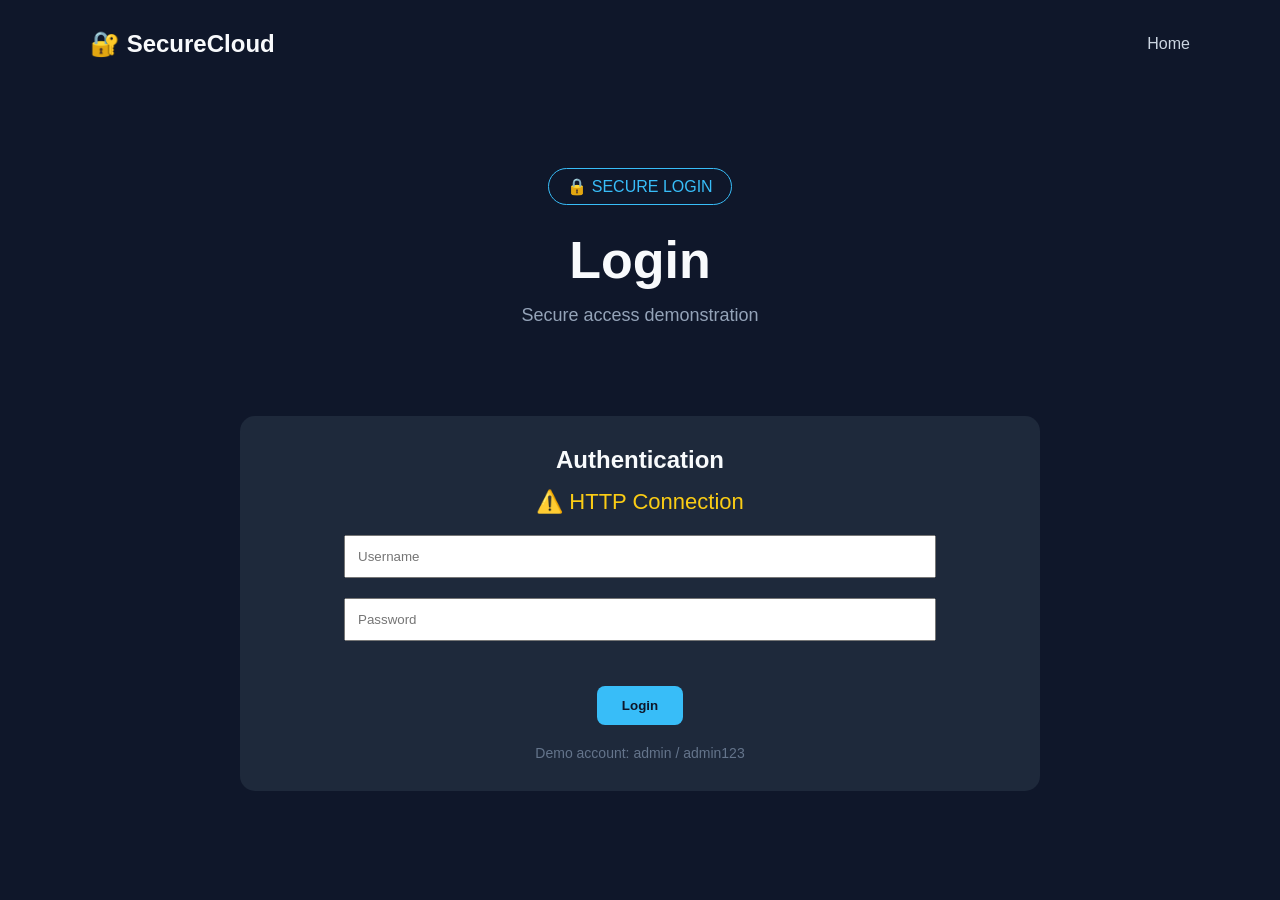
==== Code/dashboard.html @ 0ae7b1c5 "[UI] add dashboard" ====
<!DOCTYPE html>
<html lang="en">

<head>
    <meta charset="UTF-8">
    <meta name="viewport" content="width=device-width, initial-scale=1.0">

    <title>SecureCloud - Dashboard</title>

    <link rel="stylesheet" href="css/style.css">
</head>

<body>

<header class="container">
    <div class="logo">🔐 SecureCloud</div>

    <nav>
        <a href="index.html">Home</a>
        <a href="#" class="logout-btn">Logout</a>
    </nav>
</header>

<main class="container">

    <section class="hero">

        <div class="badge">
            🔒 PROTECTED AREA
        </div>

        <h1>Dashboard</h1>

        <p>
            Welcome, <span id="welcomeUser">user</span>
        </p>

    </section>

    <section class="status">

        <h2>Website Security Status</h2>

        <div class="secure">
            🔒 Secure Connection
        </div>

        <p>
            This page is only accessible after login.
        </p>

    </section>

    <section class="features">

        <div class="feature">
            <h3>🔐 Access Control</h3>
            <p>
                Protected page requires
                a successful login.
            </p>
        </div>

        <div class="feature">
            <h3>🔒 HTTPS</h3>
            <p>
                Data transmitted securely
                over SSL/TLS.
            </p>
        </div>

        <div class="feature">
            <h3>🚪 Session</h3>
            <p>
                Session ends when
                you click Logout.
            </p>
        </div>

    </section>

    <div class="hero">
        <a href="#" class="logout-btn btn">
            Logout
        </a>
    </div>

</main>

<footer>
    SecureCloud Demo — Cloud Computing Project
</footer>

<script src="js/security.js"></script>

</body>
</html>
---- Code/css/style.css ----
* {
    margin: 0;
    padding: 0;
    box-sizing: border-box;
}

body {
    font-family: Arial, sans-serif;
    background: #0f172a;
    color: #f8fafc;
    min-height: 100vh;
}

.container {
    width: 90%;
    max-width: 1100px;
    margin: auto;
}

header {
    padding: 30px 0;
    display: flex;
    justify-content: space-between;
    align-items: center;
}

.logo {
    font-size: 24px;
    font-weight: bold;
}

nav a {
    color: #cbd5e1;
    text-decoration: none;
    margin-left: 25px;
}

nav a:hover {
    color: #38bdf8;
}

.hero {
    text-align: center;
    padding: 80px 20px 50px;
}

.badge {
    display: inline-block;
    padding: 8px 18px;
    border: 1px solid #38bdf8;
    border-radius: 20px;
    color: #38bdf8;
    margin-bottom: 25px;
}

.hero h1 {
    font-size: 52px;
    margin-bottom: 15px;
}

.hero p {
    color: #94a3b8;
    font-size: 18px;
}

.status {
    margin: 40px auto;
    padding: 30px;
    background: #1e293b;
    border-radius: 15px;
    max-width: 800px;
    text-align: center;
}

.secure {
    color: #4ade80;
    font-size: 22px;
    margin-top: 15px;
}

.features {
    display: grid;
    grid-template-columns: repeat(3, 1fr);
    gap: 20px;
    margin-top: 30px;
}

.feature {
    background: #1e293b;
    padding: 30px;
    border-radius: 15px;
    text-align: center;
}

.feature h3 {
    margin-bottom: 15px;
}

.feature p {
    color: #94a3b8;
    line-height: 1.6;
}

.btn {
    display: inline-block;
    margin-top: 25px;
    padding: 12px 25px;
    background: #38bdf8;
    color: #0f172a;
    text-decoration: none;
    border-radius: 8px;
    font-weight: bold;
}

footer {
    text-align: center;
    margin-top: 70px;
    padding: 30px;
    color: #64748b;
}

@media (max-width: 700px) {
    .features {
        grid-template-columns: 1fr;
    }

    .hero h1 {
        font-size: 38px;
    }
}
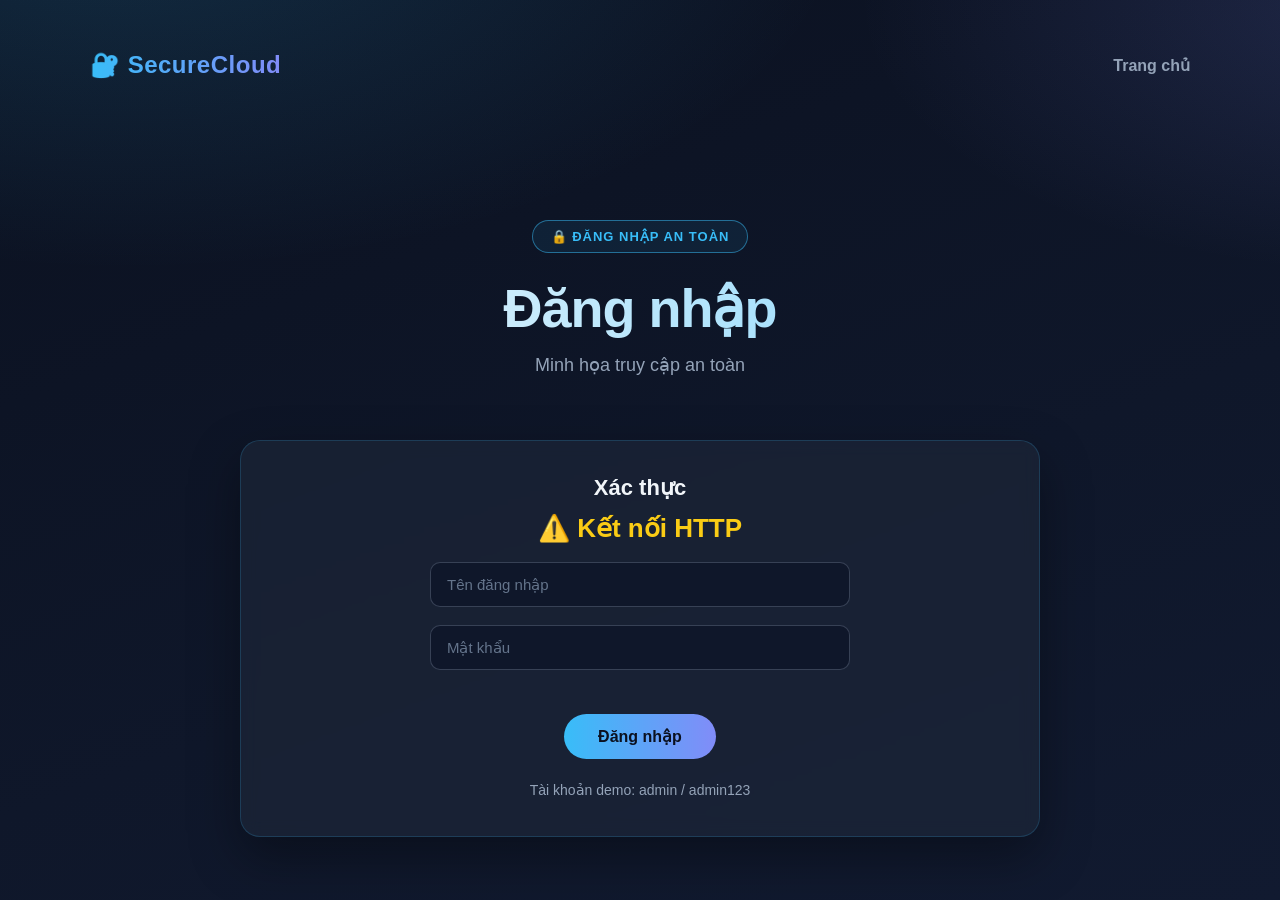
==== commit 626b14c7: "[UI] Enhance UI" ====
--- a/Code/dashboard.html
+++ b/Code/dashboard.html
@@ -1,11 +1,11 @@
 <!DOCTYPE html>
-<html lang="en">
+<html lang="vi">
 
 <head>
     <meta charset="UTF-8">
     <meta name="viewport" content="width=device-width, initial-scale=1.0">
 
-    <title>SecureCloud - Dashboard</title>
+    <title>SecureCloud - Bảng điều khiển</title>
 
     <link rel="stylesheet" href="css/style.css">
 </head>
@@ -16,8 +16,8 @@
     <div class="logo">🔐 SecureCloud</div>
 
     <nav>
-        <a href="index.html">Home</a>
-        <a href="#" class="logout-btn">Logout</a>
+        <a href="index.html">Trang chủ</a>
+        <a href="#" class="logout-btn">Đăng xuất</a>
     </nav>
 </header>
 
@@ -26,27 +26,27 @@
     <section class="hero">
 
         <div class="badge">
-            🔒 PROTECTED AREA
+            🔒 Khu vực bảo vệ
         </div>
 
-        <h1>Dashboard</h1>
+        <h1>Bảng điều khiển</h1>
 
         <p>
-            Welcome, <span id="welcomeUser">user</span>
+            Xin chào, <span id="welcomeUser">người dùng</span>
         </p>
 
     </section>
 
     <section class="status">
 
-        <h2>Website Security Status</h2>
+        <h2>Trạng thái bảo mật Website</h2>
 
         <div class="secure">
-            🔒 Secure Connection
+            🔒 Kết nối an toàn
         </div>
 
         <p>
-            This page is only accessible after login.
+            Trang này chỉ truy cập được sau khi đăng nhập.
         </p>
 
     </section>
@@ -54,26 +54,26 @@
     <section class="features">
 
         <div class="feature">
-            <h3>🔐 Access Control</h3>
+            <h3>🔐 Kiểm soát truy cập</h3>
             <p>
-                Protected page requires
-                a successful login.
+                Trang bảo vệ yêu cầu
+                đăng nhập thành công.
             </p>
         </div>
 
         <div class="feature">
             <h3>🔒 HTTPS</h3>
             <p>
-                Data transmitted securely
-                over SSL/TLS.
+                Dữ liệu truyền an toàn
+                qua SSL/TLS.
             </p>
         </div>
 
         <div class="feature">
-            <h3>🚪 Session</h3>
+            <h3>🚪 Phiên đăng nhập</h3>
             <p>
-                Session ends when
-                you click Logout.
+                Phiên kết thúc khi
+                bạn bấm Đăng xuất.
             </p>
         </div>
 
@@ -81,14 +81,14 @@
 
     <div class="hero">
         <a href="#" class="logout-btn btn">
-            Logout
+            Đăng xuất
         </a>
     </div>
 
 </main>
 
 <footer>
-    SecureCloud Demo — Cloud Computing Project
+    SecureCloud Demo — Đồ án Điện toán đám mây
 </footer>
 
 <script src="js/security.js"></script>
--- a/Code/css/style.css
+++ b/Code/css/style.css
@@ -4,11 +4,30 @@
     box-sizing: border-box;
 }
 
+:root {
+    --bg: #0b1120;
+    --card: rgba(30, 41, 59, 0.6);
+    --card-border: rgba(56, 189, 248, 0.18);
+    --text: #f1f5f9;
+    --muted: #94a3b8;
+    --accent: #38bdf8;
+    --accent-2: #818cf8;
+    --green: #4ade80;
+    --yellow: #facc15;
+    --red: #f87171;
+}
+
 body {
-    font-family: Arial, sans-serif;
-    background: #0f172a;
-    color: #f8fafc;
+    font-family: "Segoe UI", Roboto, "Helvetica Neue", Arial, sans-serif;
+    background:
+        radial-gradient(1200px 600px at 10% -10%, rgba(56, 189, 248, 0.16), transparent 60%),
+        radial-gradient(1000px 500px at 110% 0%, rgba(129, 140, 248, 0.16), transparent 55%),
+        linear-gradient(160deg, #0b1120 0%, #0f172a 60%, #111a30 100%);
+    background-attachment: fixed;
+    color: var(--text);
     min-height: 100vh;
+    display: flex;
+    flex-direction: column;
 }
 
 .container {
@@ -18,7 +37,7 @@
 }
 
 header {
-    padding: 30px 0;
+    padding: 22px 0;
     display: flex;
     justify-content: space-between;
     align-items: center;
@@ -26,97 +45,187 @@
 
 .logo {
     font-size: 24px;
-    font-weight: bold;
+    font-weight: 800;
+    letter-spacing: 0.5px;
+    background: linear-gradient(90deg, var(--accent), var(--accent-2));
+    -webkit-background-clip: text;
+    background-clip: text;
+    color: transparent;
 }
 
 nav a {
-    color: #cbd5e1;
+    color: var(--muted);
     text-decoration: none;
-    margin-left: 25px;
+    margin-left: 24px;
+    font-weight: 600;
+    transition: color 0.2s;
 }
 
 nav a:hover {
-    color: #38bdf8;
+    color: var(--accent);
 }
 
 .hero {
     text-align: center;
-    padding: 80px 20px 50px;
+    padding: 60px 20px 30px;
 }
 
 .badge {
     display: inline-block;
     padding: 8px 18px;
-    border: 1px solid #38bdf8;
+    border: 1px solid rgba(56, 189, 248, 0.5);
+    border-radius: 999px;
+    color: var(--accent);
+    font-weight: 700;
+    letter-spacing: 1px;
+    font-size: 13px;
+    text-transform: uppercase;
+    background: rgba(56, 189, 248, 0.08);
+    margin-bottom: 24px;
+}
+
+.hero h1 {
+    font-size: 54px;
+    margin-bottom: 14px;
+    letter-spacing: -1px;
+    background: linear-gradient(90deg, #f8fafc, #7dd3fc);
+    -webkit-background-clip: text;
+    background-clip: text;
+    color: transparent;
+}
+
+.hero p {
+    color: var(--muted);
+    font-size: 18px;
+}
+
+.status {
+    margin: 34px auto;
+    padding: 34px 30px;
+    background: var(--card);
+    border: 1px solid var(--card-border);
     border-radius: 20px;
-    color: #38bdf8;
-    margin-bottom: 25px;
-}
-
-.hero h1 {
-    font-size: 52px;
-    margin-bottom: 15px;
-}
-
-.hero p {
-    color: #94a3b8;
-    font-size: 18px;
-}
-
-.status {
-    margin: 40px auto;
-    padding: 30px;
-    background: #1e293b;
-    border-radius: 15px;
     max-width: 800px;
     text-align: center;
+    backdrop-filter: blur(8px);
+    box-shadow: 0 20px 50px rgba(0, 0, 0, 0.35);
+}
+
+.status h2 {
+    font-size: 22px;
+    margin-bottom: 12px;
 }
 
 .secure {
-    color: #4ade80;
-    font-size: 22px;
-    margin-top: 15px;
+    color: var(--green);
+    font-size: 26px;
+    font-weight: 700;
+    margin: 10px 0 12px;
+}
+
+.status p {
+    color: var(--muted);
+    line-height: 1.6;
 }
 
 .features {
     display: grid;
     grid-template-columns: repeat(3, 1fr);
     gap: 20px;
-    margin-top: 30px;
+    margin-top: 28px;
 }
 
 .feature {
-    background: #1e293b;
-    padding: 30px;
-    border-radius: 15px;
-    text-align: center;
+    background: var(--card);
+    border: 1px solid var(--card-border);
+    padding: 30px 24px;
+    border-radius: 16px;
+    text-align: center;
+    transition: transform 0.2s ease, box-shadow 0.2s ease, border-color 0.2s ease;
+}
+
+.feature:hover {
+    transform: translateY(-6px);
+    box-shadow: 0 18px 40px rgba(0, 0, 0, 0.35);
+    border-color: rgba(56, 189, 248, 0.45);
 }
 
 .feature h3 {
-    margin-bottom: 15px;
+    margin-bottom: 12px;
+    font-size: 19px;
 }
 
 .feature p {
-    color: #94a3b8;
+    color: var(--muted);
     line-height: 1.6;
 }
 
 .btn {
     display: inline-block;
-    margin-top: 25px;
-    padding: 12px 25px;
-    background: #38bdf8;
-    color: #0f172a;
+    margin-top: 26px;
+    padding: 13px 34px;
+    background: linear-gradient(90deg, var(--accent), var(--accent-2));
+    color: #0b1120;
     text-decoration: none;
-    border-radius: 8px;
-    font-weight: bold;
+    border-radius: 999px;
+    font-weight: 700;
+    font-size: 16px;
+    border: none;
+    cursor: pointer;
+    transition: transform 0.15s ease, box-shadow 0.15s ease, filter 0.15s ease;
+}
+
+.btn:hover {
+    transform: translateY(-2px);
+    box-shadow: 0 12px 30px rgba(56, 189, 248, 0.35);
+    filter: brightness(1.05);
+}
+
+.field {
+    margin: 18px 0;
+}
+
+input[type="text"],
+input[type="password"] {
+    width: 80%;
+    max-width: 420px;
+    padding: 13px 16px;
+    background: #0f172a;
+    border: 1px solid rgba(148, 163, 184, 0.3);
+    border-radius: 10px;
+    color: var(--text);
+    font-size: 15px;
+    outline: none;
+    transition: border-color 0.2s;
+}
+
+input[type="text"]:focus,
+input[type="password"]:focus {
+    border-color: var(--accent);
+    box-shadow: 0 0 0 3px rgba(56, 189, 248, 0.15);
+}
+
+input::placeholder {
+    color: #64748b;
+}
+
+#loginMessage {
+    margin-top: 20px;
+    font-weight: 600;
+}
+
+.hint {
+    margin-top: 15px;
+    color: #64748b;
+    font-size: 14px;
 }
 
 footer {
     text-align: center;
-    margin-top: 70px;
-    padding: 30px;
+    margin-top: auto;
+    padding: 34px;
     color: #64748b;
+    font-size: 14px;
 }
 
 @media (max-width: 700px) {
@@ -125,6 +234,6 @@
     }
 
     .hero h1 {
-        font-size: 38px;
+        font-size: 40px;
     }
 }
